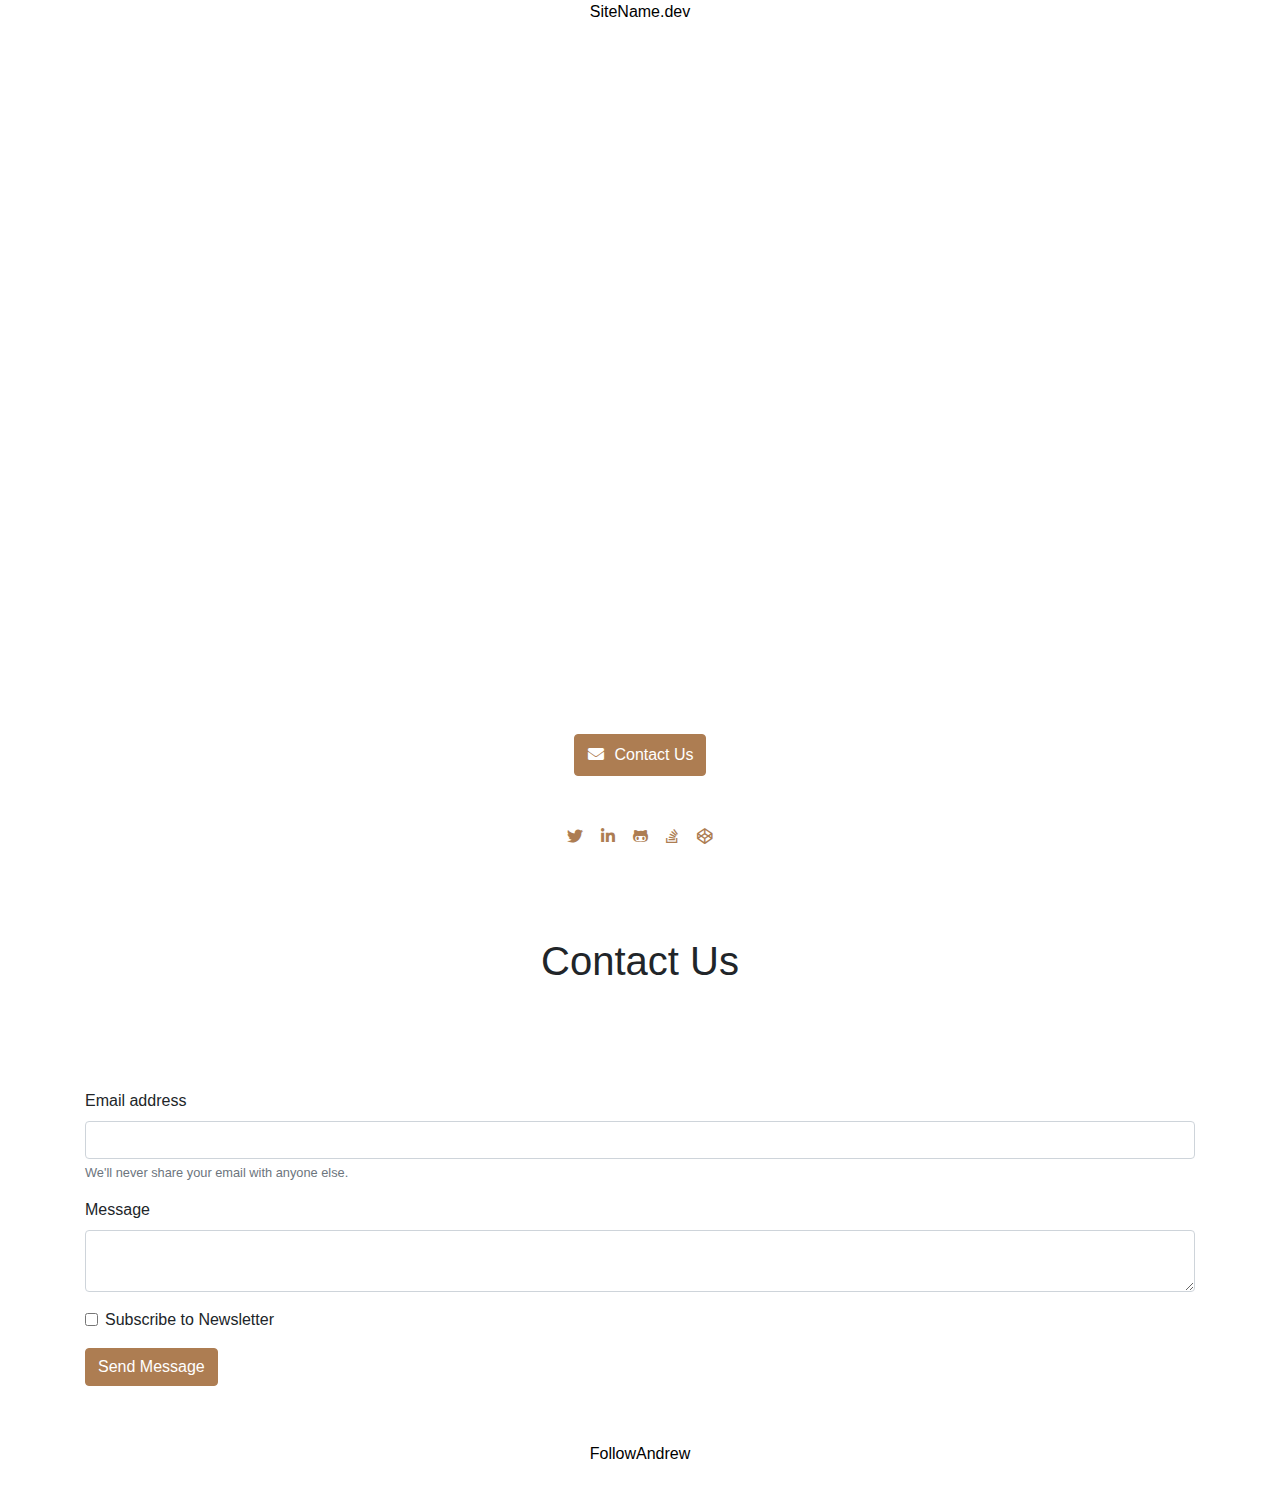
==== html/contact.html @ bcde9d64 "init" ====
<!DOCTYPE html>
<html lang="en"> 
<head>
    <title>Blog Site Template</title>
    <!-- Meta -->
    <meta charset="utf-8">
    <meta http-equiv="X-UA-Compatible" content="IE=edge">
    <meta name="viewport" content="width=device-width, initial-scale=1.0">
    <meta name="description" content="Blog Site Template">
    <meta name="author" content="https://youtube.com/FollowAndrew">    
    <link rel="shortcut icon" href="images/logo.png"> 
    
    <!-- FontAwesome CSS-->
	<link rel="stylesheet" href="https://cdnjs.cloudflare.com/ajax/libs/font-awesome/5.13.0/css/all.min.css">
	<!-- Bootstrap CSS-->
	<link rel="stylesheet" href="https://stackpath.bootstrapcdn.com/bootstrap/4.4.1/css/bootstrap.min.css" integrity="sha384-Vkoo8x4CGsO3+Hhxv8T/Q5PaXtkKtu6ug5TOeNV6gBiFeWPGFN9MuhOf23Q9Ifjh" crossorigin="anonymous">  
	<!-- Theme CSS -->
	<link rel="stylesheet" href="css/style.css">

</head> 

<body>
    
    <header class="header text-center">	    
	    <a class="site-title pt-lg-4 mb-0" href="index.html">SiteName.dev</a>
        
	    <nav class="navbar navbar-expand-lg navbar-dark" >
           
			<button class="navbar-toggler" type="button" data-toggle="collapse" data-target="#navigation" aria-controls="navigation" aria-expanded="false" aria-label="Toggle navigation">
			<span class="navbar-toggler-icon"></span>
			</button>

			<div id="navigation" class="collapse navbar-collapse flex-column" >
				<img class="mb-3 mx-auto logo" src="images/logo.png" alt="logo" >			
				
				<ul class="navbar-nav flex-column text-sm-center text-md-left">
					<li class="nav-item">
					    <a class="nav-link" href="index.html"><i class="fas fa-home fa-fw mr-2"></i>Blog Home <span class="sr-only">(current)</span></a>
					</li>
					<li class="nav-item">
					    <a class="nav-link" href="post.html"><i class="fas fa-file-alt fa-fw mr-2"></i>Blog Post</a>
					</li>
					<li class="nav-item">
					    <a class="nav-link" href="page.html"><i class="fas fa-file-image fa-fw mr-2"></i>Blog Page</a>
					</li>
					<li class="nav-item">
					    <a class="nav-link" href="archive.html"><i class="fas fa-archive fa-fw mr-2"></i>Blog Archive</a>
					</li>
					<li class="nav-item active">
					    <a class="nav-link btn btn-primary" href="contact.html"><i class="fas fa-envelope fa-fw mr-2"></i>Contact Us</a>
					</li>
				</ul>
				<hr>
				<ul class="social-list list-inline py-3 mx-auto">
					<li class="list-inline-item"><a href="#"><i class="fab fa-twitter fa-fw"></i></a></li>
					<li class="list-inline-item"><a href="#"><i class="fab fa-linkedin-in fa-fw"></i></a></li>
					<li class="list-inline-item"><a href="#"><i class="fab fa-github-alt fa-fw"></i></a></li>
					<li class="list-inline-item"><a href="#"><i class="fab fa-stack-overflow fa-fw"></i></a></li>
					<li class="list-inline-item"><a href="#"><i class="fab fa-codepen fa-fw"></i></a></li>
				</ul>

			</div>
		</nav>
    </header>
    
    <div class="main-wrapper">
	    <header class="page-title theme-bg-light text-center gradient py-5">
			<h1 class="heading">Contact Us</h1>
		</header>
	    <article class="about-section py-5">
		    <div class="container">			    
				<form>
					<div class="form-group">
					  <label for="exampleInputEmail1">Email address</label>
					  <input type="email" class="form-control" id="exampleInputEmail1" aria-describedby="emailHelp">
					  <small id="emailHelp" class="form-text text-muted">We'll never share your email with anyone else.</small>
					</div>
					<div class="form-group">
					  <label for="exampleMessage">Message</label>
					  <textarea class="form-control" id="exampleMessage"></textarea>
					</div>
					<div class="form-group form-check">
					  <input type="checkbox" class="form-check-input" id="exampleCheck1">
					  <label class="form-check-label" for="exampleCheck1">Subscribe to Newsletter</label>
					</div>
					<button type="submit" class="btn btn-primary">Send Message</button>
				  </form>
		    </div>
	    </article>
	    
	    
	    
	    <footer class="footer text-center py-2 theme-bg-dark">
		   
            <p class="copyright"><a href="https://youtube.com/FollowAndrew">FollowAndrew</a></p>
		   
	    </footer>
    
    </div><!--//main-wrapper-->
    
    
    <!-- Bootstrap Javascript -->          
	<script src="https://code.jquery.com/jquery-3.4.1.slim.min.js" integrity="sha384-J6qa4849blE2+poT4WnyKhv5vZF5SrPo0iEjwBvKU7imGFAV0wwj1yYfoRSJoZ+n" crossorigin="anonymous"></script>
	<script src="https://cdn.jsdelivr.net/npm/popper.js@1.16.0/dist/umd/popper.min.js" integrity="sha384-Q6E9RHvbIyZFJoft+2mJbHaEWldlvI9IOYy5n3zV9zzTtmI3UksdQRVvoxMfooAo" crossorigin="anonymous"></script>
	<script src="https://stackpath.bootstrapcdn.com/bootstrap/4.4.1/js/bootstrap.min.js" integrity="sha384-wfSDF2E50Y2D1uUdj0O3uMBJnjuUD4Ih7YwaYd1iqfktj0Uod8GCExl3Og8ifwB6" crossorigin="anonymous"></script>
	<script src="js/main.js"></script>

</body>
</html>
---- html/css/style.css ----
:root {
    --bs-blue: #0d6efd;
    --bs-indigo: #6610f2;
    --bs-purple: #6f42c1;
    --bs-pink: #d63384;
    --bs-red: #dc3545;
    --bs-orange: #fd7e14;
    --bs-yellow: #ffc107;
    --bs-green: #198754;
    --bs-teal: #20c997;
    --bs-cyan: #0dcaf0;
    --bs-white: #fff;
    --bs-gray: #6c757d;
    --bs-gray-dark: #343a40;
    --bs-primary: #AD7D52;
    --bs-secondary: #6c757d;
    --bs-success: #198754;
    --bs-info: #0dcaf0;
    --bs-warning: #ffc107;
    --bs-danger: #dc3545;
    --bs-light: #f8f9fa;
    --bs-dark: #212529;
    --bs-font-sans-serif: system-ui,-apple-system,"Segoe UI",Roboto,"Helvetica Neue",Arial,"Noto Sans","Liberation Sans",sans-serif,"Apple Color Emoji","Segoe UI Emoji","Segoe UI Symbol","Noto Color Emoji";
    --bs-font-monospace: SFMono-Regular,Menlo,Monaco,Consolas,"Liberation Mono","Courier New",monospace;
    --bs-gradient: linear-gradient(180deg, rgba(255, 255, 255, 0.15), rgba(255, 255, 255, 0));
}

.dropdown-toggle::after {
    display: inline-block;
    width: 1.25em;
    line-height: 0;
    content: url("data:image/svg+xml,%3csvg xmlns='http://www.w3.org/2000/svg' width='10' height='10' viewBox='0 0 16 16'%3e%3cpath fill='none' stroke='rgba%280,0,0,.5%29' stroke-linecap='round' stroke-linejoin='round' stroke-width='2' d='M5 14l6-6-6-6'/%3e%3c/svg%3e");
    transition: transform .35s ease;
    transform-origin: 25% 50%;
    border:0;
    margin:0;
    vertical-align: 0;
    transform: rotate(90deg);
}
/* 
.btn-toggle.has-child[aria-expanded="true"]::after {
    transform: rotate(90deg);
}

.btn-toggle-nav a {
    display: inline-flex;
    padding: 0.1875rem 1rem;
    margin-top: 0.125rem;
    margin-left: 1.25rem;
    text-decoration: none;
} */

.social-list a{
    color:var(--bs-primary);
}

.text-primary{
    color:var(--bs-primary)!important;
}

.bg-primary{
    background:var(--bs-primary)!important;
}

.btn-primary{
    background:var(--bs-primary)!important;
    border-color:var(--bs-primary)!important;
}

.btn-outline-primary{
    color:var(--bs-primary)!important;
    border-color:var(--bs-primary)!important;
}

.btn-outline-primary:hover{
    color:white!important;
    background:var(--bs-primary)!important;
    border-color:var(--bs-primary)!important;
}

a{
    color:black;
}

a:hover{
    color:var(--bs-primary)!important;
}


nav a:hover{
    color:var(--bs-primary)!important;
    /* font-weight:bold; */
}

.font-custom{
    font-family: 'Mea Culpa', cursive;
}

.head-style h1 {
    text-align: center;
    text-transform: uppercase;
    padding-bottom: 5px;
    font-size:12px;
    margin-top:30px;
  }
  .head-style h1:after {
    width: 50px;
    height: 1px;
    display: block;
    content: "";
    position: relative;
    margin-top: 5px;
    left: 50%;
    margin-left: -25px;
    background-color: #AD7D52;
  }

  a{
      text-decoration:none;
  }


  .post-meta .meta-info {
    font-style: italic;
    color: #a5a5a5;
    margin-right: 8px;
    font-family: "Crimson Text",serif;
    float: left;
    /* margin-top: 6px; */
    font-size: 15px;
}

.card img{
    height:200px;
}

.page-item.active .page-link {
    z-index: 3;
    color: #fff;
    background-color: var(--bs-primary);
    border-color: var(--bs-primary);
}

.page-link {
    color: var(--bs-primary);
}




.site-footer
{
  background-color:var(--bs-primary);
  padding:45px 0 20px;
  font-size:15px;
  line-height:24px;
  color:#ffffff;
}
.site-footer hr
{
  border-top-color:#ffffff;
  opacity:0.5
}
.site-footer hr.small
{
  margin:20px 0
}
.site-footer h6
{
  color:#fff;
  font-size:16px;
  text-transform:uppercase;
  margin-top:5px;
  letter-spacing:2px
}
.site-footer a
{
  color:#ffffff;
}
.site-footer a:hover
{
  color:#ffffff!important;
  text-decoration:none;
}
.footer-links
{
  padding-left:0;
  list-style:none
}
.footer-links li
{
  display:block
}
.footer-links a
{
  color:#ffffff
}
.footer-links a:active,.footer-links a:focus,.footer-links a:hover
{
  color:#ffffff!important;
  text-decoration:underline;
}
.footer-links.inline li
{
  display:inline-block
}
.site-footer .social-icons
{
  text-align:right
}
.site-footer .social-icons a
{
  width:40px;
  height:40px;
  line-height:40px;
  margin-left:6px;
  margin-right:0;
  border-radius:100%;
  background-color:#33353d
}
.copyright-text
{
  margin:0
}
@media (max-width:991px)
{
  .site-footer [class^=col-]
  {
    margin-bottom:30px
  }
}
@media (max-width:767px)
{
  .site-footer
  {
    padding-bottom:0
  }
  .site-footer .copyright-text,.site-footer .social-icons
  {
    text-align:center
  }
}
.social-icons
{
  padding-left:0;
  margin-bottom:0;
  list-style:none
}
.social-icons li
{
  display:inline-block;
  margin-bottom:4px
}
.social-icons li.title
{
  margin-right:15px;
  text-transform:uppercase;
  color:#96a2b2;
  font-weight:700;
  font-size:13px
}
.social-icons a{
  background-color:#eceeef;
  color:#ffffff;
  font-size:16px;
  display:inline-block;
  line-height:44px;
  width:44px;
  height:44px;
  text-align:center;
  margin-right:8px;
  border-radius:100%;
  -webkit-transition:all .2s linear;
  -o-transition:all .2s linear;
  transition:all .2s linear
}
.social-icons.size-sm a
{
  line-height:34px;
  height:34px;
  width:34px;
  font-size:14px
}

@media (max-width:767px)
{
  .social-icons li.title
  {
    display:block;
    margin-right:0;
    font-weight:600
  }
}

nav .dropdown:hover .dropdown-menu {
    display: block;
    margin-top: 0;
 }
 



.cards.cards-listing {
    width: 100%;
    display: flex;
    display: -webkit-flex;
    justify-content: center;
    -webkit-justify-content: center;
    /* max-width: 820px; */
}

.cards-listing .card--1 .card__img, .card--1 .card__img--hover {
    background-image: url('https://images.pexels.com/photos/45202/brownie-dessert-cake-sweet-45202.jpeg?auto=compress&cs=tinysrgb&h=750&w=1260');
}

.cards-listing .card--2 .card__img, .card--2 .card__img--hover {
    background-image: url('https://images.pexels.com/photos/307008/pexels-photo-307008.jpeg?auto=compress&cs=tinysrgb&h=750&w=1260');
}


.cards-listing .card__clock {
    width: 15px;
  vertical-align: middle;
    fill: #AD7D52;
}
.cards-listing .card__time {
    font-size: 12px;
    color: #AD7D52;
    vertical-align: middle;
    margin-left: 5px;
}

.cards-listing .card__clock-info {
    float: right;
}

.cards-listing .card__img {
  visibility: hidden;
    background-size: cover;
    background-position: center;
    background-repeat: no-repeat;
    width: 100%;
    height: 235px;
  border-top-left-radius: 12px;
border-top-right-radius: 12px;
  
}

.cards-listing .card__info-hover {
    position: absolute;
    padding: 16px;
  width: 100%;
  opacity: 0;
  top: 0;
}

.cards-listing .card__img--hover {
  transition: 0.2s all ease-out;
    background-size: cover;
    background-position: center;
    background-repeat: no-repeat;
    width: 100%;
  position: absolute;
    height: 235px;
  border-top-left-radius: 12px;
border-top-right-radius: 12px;
top: 0;
  
}
.cards-listing .card {
  /* margin-right: 25px; */
  transition: all .4s cubic-bezier(0.175, 0.885, 0, 1);
  background-color: #fff;
    /* width: 33.3%; */
    height:410px;
  position: relative;
  border-radius: 12px;
  overflow: hidden;
  box-shadow: 0px 13px 10px -7px rgba(0, 0, 0,0.1);
}
.cards-listing .card:hover {
  box-shadow: 0px 30px 18px -8px rgba(0, 0, 0,0.1);
    /* transform: scale(1.10, 1.10); */
}

.cards-listing .card__info {
z-index: 2;
  background-color: #fff;
  border-bottom-left-radius: 12px;
border-bottom-right-radius: 12px;
   padding: 16px 24px 24px 24px;
}

.cards-listing .card__category {
    font-family: 'Raleway', sans-serif;
    text-transform: uppercase;
    font-size: 13px;
    letter-spacing: 2px;
    font-weight: 500;
  color: #868686;
}

.cards-listing .card__title {
    margin-top: 5px;
    margin-bottom: 10px;
    font-family: 'Roboto Slab', serif;
}

.cards-listing .card__by {
    font-size: 12px;
    font-family: 'Raleway', sans-serif;
    font-weight: 500;
}

.cards-listing .card__author {
    font-weight: 600;
    text-decoration: none;
    color: #AD7D52;
}

.cards-listing .card:hover .card__img--hover {
    height: 100%;
    opacity: 0.3;
}

.cards-listing .card:hover .card__info {
    background-color: transparent;
    position: relative;
}

.cards-listing .card:hover .card__info-hover {
    opacity: 1;
}

#homeCarousel{
    margin-bottom:10px;
}

.image-rounded{
    border-radius:10px;
}

.image-carousel{
    /* width: 150px; */
    /* border-radius:10px; */
    height: 250px;    
    padding:5px;
    /* background-size: cover;
    background-repeat: no-repeat;
    background-position: 50% 50%; */
}

.banner{
    /* width: 150px; */
    height: 250px;    
    position:relative;
    background-size: cover;
    background-repeat: no-repeat;
    background-position: 50% 50%;
}

.banner-content{
    color:white;
    height:100px;
    width:100%;
    height:250px;
    background:rgba(0,0,0,0.5);
    position:absolute;
    text-align:center;
}

.banner-content h1{
    margin-top:50px;
}

.banner-content img{
    /* border:1px solid #fff; */
    width:100px;
    /* height:100px; */
    margin:auto;
    /* border-radius:50%; */
    /* padding:10px; */
}
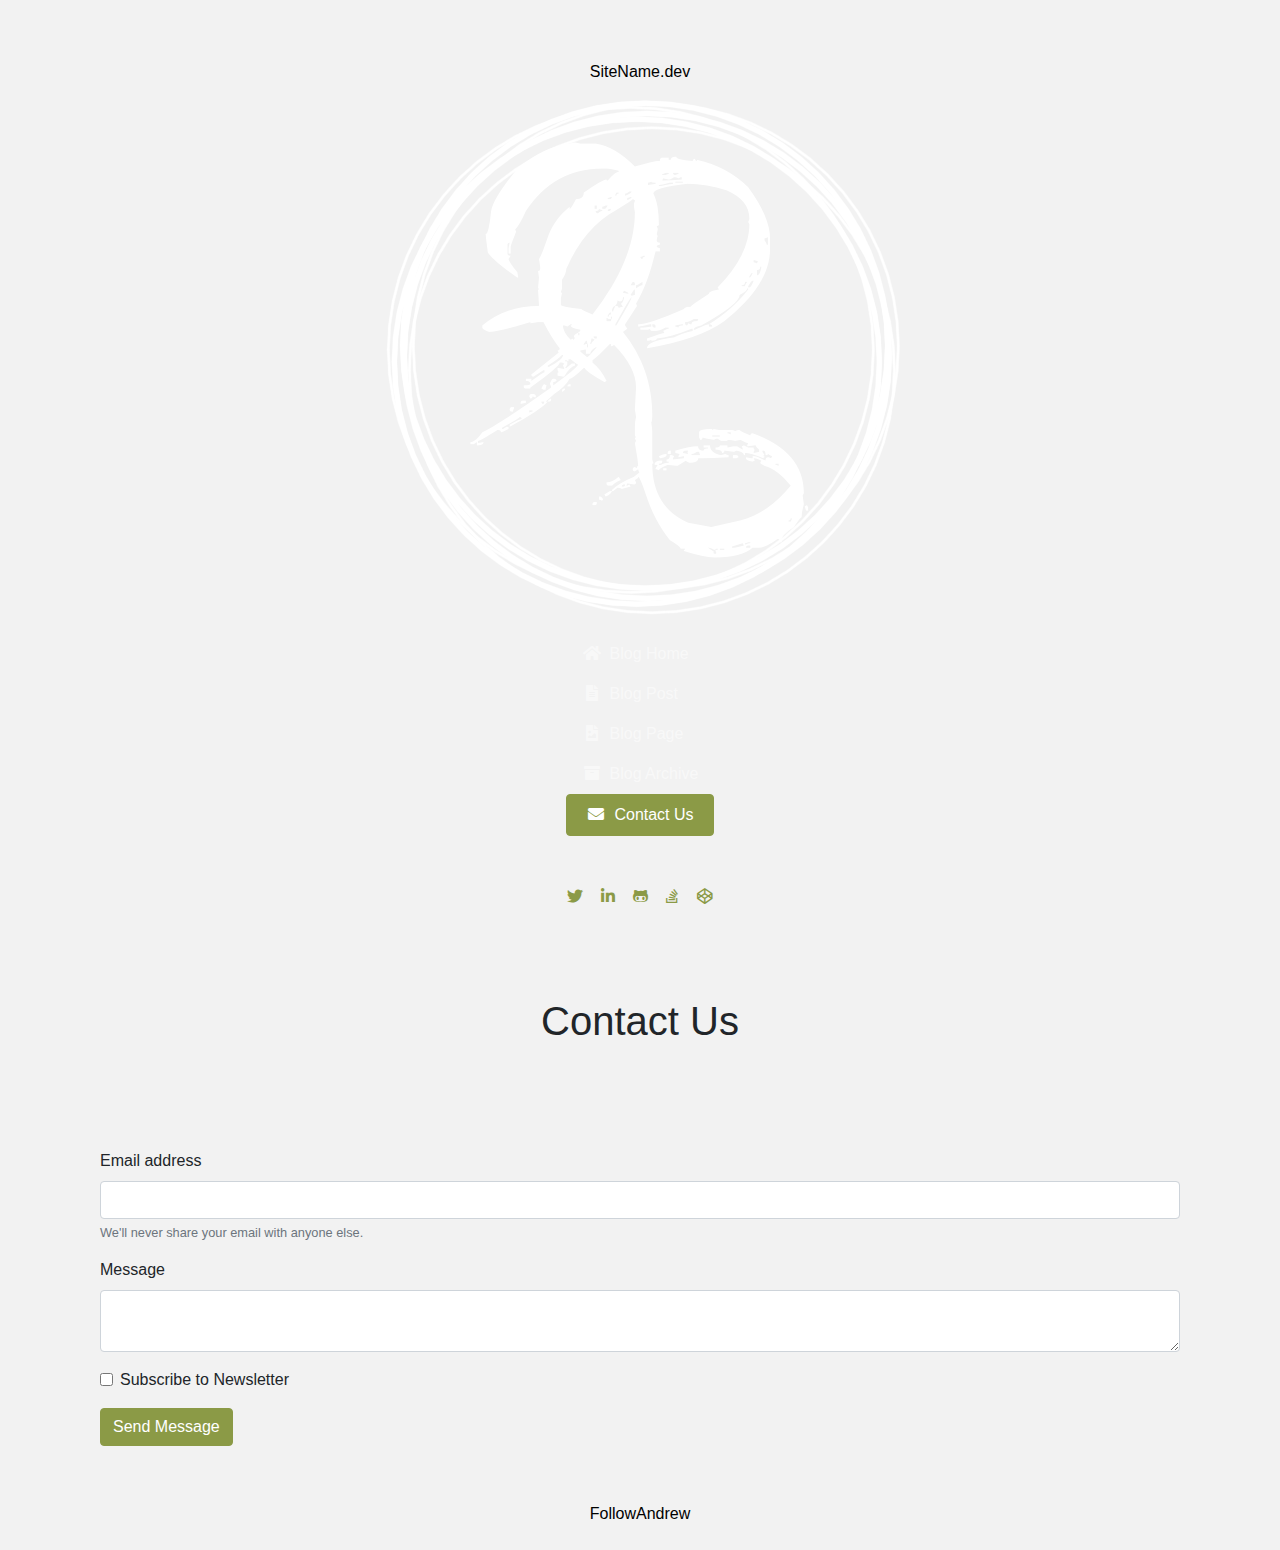
==== commit 09323f62: "update" ====
--- a/html/contact.html
+++ b/html/contact.html
@@ -19,7 +19,7 @@
 
 </head> 
 
-<body>
+<body class="container">
     
     <header class="header text-center">	    
 	    <a class="site-title pt-lg-4 mb-0" href="index.html">SiteName.dev</a>
--- a/html/css/style.css
+++ b/html/css/style.css
@@ -11,8 +11,8 @@
     --bs-cyan: #0dcaf0;
     --bs-white: #fff;
     --bs-gray: #6c757d;
-    --bs-gray-dark: #343a40;
-    --bs-primary: #AD7D52;
+    --bs-gray-dark: #333333;
+    --bs-primary: #8B9A46;
     --bs-secondary: #6c757d;
     --bs-success: #198754;
     --bs-info: #0dcaf0;
@@ -23,6 +23,12 @@
     --bs-font-sans-serif: system-ui,-apple-system,"Segoe UI",Roboto,"Helvetica Neue",Arial,"Noto Sans","Liberation Sans",sans-serif,"Apple Color Emoji","Segoe UI Emoji","Segoe UI Symbol","Noto Color Emoji";
     --bs-font-monospace: SFMono-Regular,Menlo,Monaco,Consolas,"Liberation Mono","Courier New",monospace;
     --bs-gradient: linear-gradient(180deg, rgba(255, 255, 255, 0.15), rgba(255, 255, 255, 0));
+}
+
+body{
+  padding-top: 60px;
+  background-color: #f2f2f2!important;
+  font-family: 'Raleway', sans-serif;
 }
 
 .dropdown-toggle::after {
@@ -93,8 +99,47 @@
 }
 
 .font-custom{
-    font-family: 'Mea Culpa', cursive;
-}
+  font-family: 'Mea Culpa', cursive;
+  /* font-size:80px; */
+  /* font-family: 'Shanti', sans-serif; */
+  /* font-family: Art Brewery;
+  src: url('font\art-brewery\Art Brewery.ttf');
+  font-size:80px; */
+}
+
+.navbar-light .navbar-nav .nav-link{
+  color:#000;
+  /* font-family:  'Mea Culpa', cursive;;
+  font-size:30px; */
+}
+
+.navbar-expand-lg .navbar-nav .nav-link {
+  padding-right: 1rem;
+  padding-left: 1rem;
+}
+
+.input-group{
+  width:50%;
+  margin:auto;
+}
+
+
+#search-input{
+  border-top-left-radius: 25px;
+  border-bottom-left-radius: 25px;
+}
+
+.btn{
+  /* border-radius: 25px;
+  background:#55585c!important;
+  border-color:#55585c !important; */
+}
+
+#search-button{
+  border-top-right-radius: 25px;
+  border-bottom-right-radius: 25px;
+}
+
 
 .head-style h1 {
     text-align: center;
@@ -112,7 +157,7 @@
     margin-top: 5px;
     left: 50%;
     margin-left: -25px;
-    background-color: #AD7D52;
+    background-color: var(--bs-primary);
   }
 
   a{
@@ -124,7 +169,7 @@
     font-style: italic;
     color: #a5a5a5;
     margin-right: 8px;
-    font-family: "Crimson Text",serif;
+    /* font-family: "Crimson Text",serif; */
     float: left;
     /* margin-top: 6px; */
     font-size: 15px;
@@ -292,6 +337,14 @@
   }
 }
 
+.social-icons-bar li a{
+  background-color: var(--bs-primary);
+}
+
+.social-icons-bar li a:hover{
+  color: white!important;
+}
+
 nav .dropdown:hover .dropdown-menu {
     display: block;
     margin-top: 0;
@@ -310,22 +363,22 @@
 }
 
 .cards-listing .card--1 .card__img, .card--1 .card__img--hover {
-    background-image: url('https://images.pexels.com/photos/45202/brownie-dessert-cake-sweet-45202.jpeg?auto=compress&cs=tinysrgb&h=750&w=1260');
+    /* background-image: url('/images/crispies.jpg'); */
 }
 
 .cards-listing .card--2 .card__img, .card--2 .card__img--hover {
-    background-image: url('https://images.pexels.com/photos/307008/pexels-photo-307008.jpeg?auto=compress&cs=tinysrgb&h=750&w=1260');
+    background-image: url('/images/2.jpg');
 }
 
 
 .cards-listing .card__clock {
     width: 15px;
   vertical-align: middle;
-    fill: #AD7D52;
+    fill: var(--bs-primary);
 }
 .cards-listing .card__time {
     font-size: 12px;
-    color: #AD7D52;
+    color: var(--bs-primary);
     vertical-align: middle;
     margin-left: 5px;
 }
@@ -392,7 +445,7 @@
 }
 
 .cards-listing .card__category {
-    font-family: 'Raleway', sans-serif;
+    /* font-family: 'Raleway', sans-serif; */
     text-transform: uppercase;
     font-size: 13px;
     letter-spacing: 2px;
@@ -403,19 +456,20 @@
 .cards-listing .card__title {
     margin-top: 5px;
     margin-bottom: 10px;
-    font-family: 'Roboto Slab', serif;
+    font-size: 1.1rem;
+    /* font-family: 'Roboto Slab', serif; */
 }
 
 .cards-listing .card__by {
     font-size: 12px;
-    font-family: 'Raleway', sans-serif;
+    /* font-family: 'Raleway', sans-serif; */
     font-weight: 500;
 }
 
 .cards-listing .card__author {
     font-weight: 600;
     text-decoration: none;
-    color: #AD7D52;
+    color: var(--bs-primary);
 }
 
 .cards-listing .card:hover .card__img--hover {
@@ -443,28 +497,59 @@
 .image-carousel{
     /* width: 150px; */
     /* border-radius:10px; */
-    height: 250px;    
+    height: 200px;
+    width:100%;    
     padding:5px;
     /* background-size: cover;
     background-repeat: no-repeat;
     background-position: 50% 50%; */
 }
+.search-bar-toggler{
+  width:40px;
+}
+
+.search-bar-toggler:focus{
+  outline: none!important;
+  /* border: none; */
+  box-shadow: none;
+}
+
+.search-bar{
+  position:absolute;
+  right:0px;
+  border: 1px solid var(--bs-primary);
+  top:40px;
+  opacity:0;
+  -moz-transition: all 0.3s;
+  -o-transition: all 0.3s;
+  -webkit-transition: all 0.3s;
+  transition: all 0.3s;
+  max-height: 0;
+  overflow: hidden;
+}
+
+.search-bar.show{
+  opacity:1;
+  max-height: 100px;
+}
 
 .banner{
     /* width: 150px; */
-    height: 250px;    
+    height: 100px;    
     position:relative;
+    /* background:white; */
+    /* position:relative;
     background-size: cover;
     background-repeat: no-repeat;
-    background-position: 50% 50%;
+    background-position: 50% 50%; */
 }
 
 .banner-content{
     color:white;
-    height:100px;
+    /* height:100px; */
     width:100%;
-    height:250px;
-    background:rgba(0,0,0,0.5);
+    /* height:450px; */
+    /* background:rgba(0,0,0,0.5); */
     position:absolute;
     text-align:center;
 }
@@ -473,11 +558,113 @@
     margin-top:50px;
 }
 
+.logo-text{
+  font-size:70px;
+}
+
 .banner-content img{
     /* border:1px solid #fff; */
-    width:100px;
+    width:85px;
     /* height:100px; */
     margin:auto;
     /* border-radius:50%; */
     /* padding:10px; */
 }
+
+.font-bold{
+  font-weight: bold;
+}
+
+.partial-article .info{
+  position:absolute;
+  bottom:0px;
+  color:var(--bs-default)!important;
+}
+
+.partial-article .info.right{
+  right:20px;
+}
+
+.partial-article .info.left{
+  left:20px;
+}
+
+
+.divider {
+  display: flex;
+  font-family: 'Mea Culpa', cursive;
+  font-size:50px;
+  margin:20px 0px;
+}
+.divider:before, .divider:after {
+  content: "";
+  flex: 1;
+}
+
+.line {
+  align-items: center;
+  /* margin: 1em -1em; */
+}
+.line:before, .line:after {
+  height: 1px;
+  margin: 0 1em;
+}
+
+
+.double-razor:before, .double-razor:after {
+  height: 3px;
+  box-shadow: 0 -0.5px 0 black, 0 0.5px 0 black;
+  border-width: 0;
+}
+
+
+.insta-image{
+  height:75px;
+}
+
+.feature-image{
+  height:100px;
+}
+
+.menu{
+  /* background-color: var(--bs-primary)!important; */
+}
+
+.dropdown-item:focus, .dropdown-item:hover{
+  background-color: var(--bs-primary);
+  color: white!important;
+}
+
+.social-icons-sm a{
+  line-height: 25px;
+  width: 25px;
+  height: 25px;
+  background-color: transparent;
+  font-size:15px;
+  margin-right:0px;
+  color:#666;
+}
+
+.carousel-caption h5{
+  background: rgba(0,0,0,0.5);
+    color: #fff;
+    font-weight: bold;
+    /* width:auto; */
+    padding: 10px 5px;
+    border-bottom-left-radius: 5px;
+    border-bottom-right-radius: 5px;
+}
+
+.carousel-caption {
+  position: absolute;
+  /* right: 15%; */
+  bottom: -4px;
+  border-radius: 10px;
+  left: 0px;
+  padding: 0px 5px;
+  width: 100%;
+  /* padding-top: 1.25rem; */
+  /* padding-bottom: 1.25rem; */
+  color: #fff;
+  text-align: center;
+}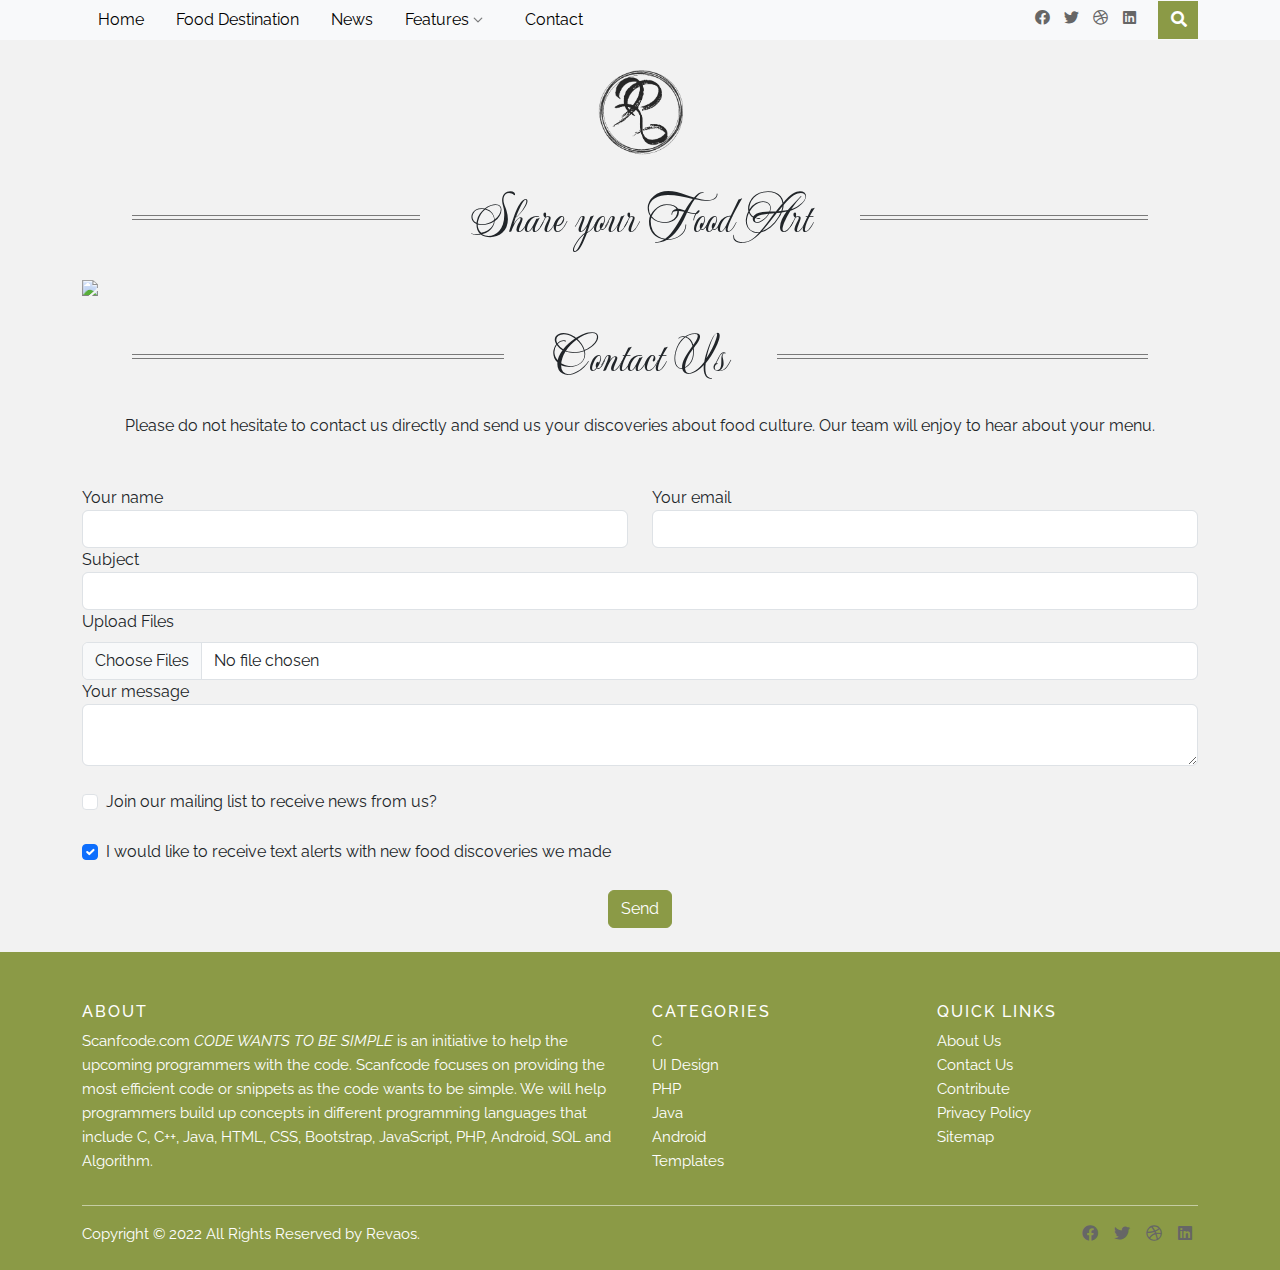
==== commit 94a9b2c8: "update" ====
--- a/html/contact.html
+++ b/html/contact.html
@@ -1,110 +1,372 @@
 <!DOCTYPE html>
-<html lang="en"> 
-<head>
-    <title>Blog Site Template</title>
-    <!-- Meta -->
-    <meta charset="utf-8">
-    <meta http-equiv="X-UA-Compatible" content="IE=edge">
-    <meta name="viewport" content="width=device-width, initial-scale=1.0">
-    <meta name="description" content="Blog Site Template">
-    <meta name="author" content="https://youtube.com/FollowAndrew">    
-    <link rel="shortcut icon" href="images/logo.png"> 
+<html lang="en">
+  <head>
+    <title>Revaos Theme</title>
+
+    <meta charset="utf-8" />
+    <meta http-equiv="X-UA-Compatible" content="IE=edge" />
+    <meta name="viewport" content="width=device-width, initial-scale=1.0" />
+    <meta name="description" content="Revaos Theme" />
+    <link rel="shortcut icon" href="images/logo.png" />
+
+    <!-- FontAwesome CSS-->
+    <link
+      rel="stylesheet"
+      href="https://cdnjs.cloudflare.com/ajax/libs/font-awesome/5.13.0/css/all.min.css"
+    />
+    <!-- Bootstrap CSS-->
+    <link
+      rel="stylesheet"
+      href="https://cdn.jsdelivr.net/npm/bootstrap@5.0.2/dist/css/bootstrap.min.css"
+    />
+
+	<link rel="preconnect" href="https://fonts.googleapis.com">
+<link rel="preconnect" href="https://fonts.gstatic.com" crossorigin>
+<!-- <link href="https://fonts.googleapis.com/css2?family=Mea+Culpa&display=swap" rel="stylesheet"> -->
+
+<link rel="stylesheet" href="https://cdnjs.cloudflare.com/ajax/libs/slick-carousel/1.8.1/slick-theme.min.css" integrity="sha512-17EgCFERpgZKcm0j0fEq1YCJuyAWdz9KUtv1EjVuaOz8pDnh/0nZxmU6BBXwaaxqoi9PQXnRWqlcDB027hgv9A==" crossorigin="anonymous" referrerpolicy="no-referrer" />
+<link rel="stylesheet" href="https://cdnjs.cloudflare.com/ajax/libs/slick-carousel/1.8.1/slick.min.css" integrity="sha512-yHknP1/AwR+yx26cB1y0cjvQUMvEa2PFzt1c9LlS4pRQ5NOTZFWbhBig+X9G9eYW/8m0/4OXNx8pxJ6z57x0dw==" crossorigin="anonymous" referrerpolicy="no-referrer" />
     
-    <!-- FontAwesome CSS-->
-	<link rel="stylesheet" href="https://cdnjs.cloudflare.com/ajax/libs/font-awesome/5.13.0/css/all.min.css">
-	<!-- Bootstrap CSS-->
-	<link rel="stylesheet" href="https://stackpath.bootstrapcdn.com/bootstrap/4.4.1/css/bootstrap.min.css" integrity="sha384-Vkoo8x4CGsO3+Hhxv8T/Q5PaXtkKtu6ug5TOeNV6gBiFeWPGFN9MuhOf23Q9Ifjh" crossorigin="anonymous">  
-	<!-- Theme CSS -->
-	<link rel="stylesheet" href="css/style.css">
-
-</head> 
-
-<body class="container">
-    
-    <header class="header text-center">	    
-	    <a class="site-title pt-lg-4 mb-0" href="index.html">SiteName.dev</a>
-        
-	    <nav class="navbar navbar-expand-lg navbar-dark" >
-           
-			<button class="navbar-toggler" type="button" data-toggle="collapse" data-target="#navigation" aria-controls="navigation" aria-expanded="false" aria-label="Toggle navigation">
-			<span class="navbar-toggler-icon"></span>
+<link href="https://fonts.googleapis.com/css2?family=Mea+Culpa&family=Raleway:wght@300&family=Shanti&display=swap" rel="stylesheet">
+
+<!-- Theme CSS -->
+    <link rel="stylesheet" href="css/style.css" />
+  </head>
+
+  <body >
+    <div class="container">
+		<header class="g-0">
+			<nav class="navbar navbar-expand-lg fixed-top navbar-light menu p-0 bg-light">
+				<div class="container">
+					<!-- <a href="#">					 -->
+						<!-- <a class="navbar-brand font-custom fs-2" href="#">Revaos</a> -->
+						<!-- <img alt="darkgrey_logo" src="\images\revaos.png" height="50"> -->
+					 <!-- </a> -->
+				  <button class="navbar-toggler" type="button" data-bs-toggle="collapse" data-bs-target="#navbarNavDropdown" aria-controls="navbarNavDropdown" aria-expanded="false" aria-label="Toggle navigation">
+					<span class="navbar-toggler-icon"></span>
+				  </button>
+				  <div class="collapse navbar-collapse" id="navbarNavDropdown">
+					<ul class="navbar-nav me-auto">
+					  <!-- <li class="nav-item">
+						<a class="nav-link active" aria-current="page" href="#">Home</a>
+					  </li> -->
+					  <li class="nav-item">
+						<a class="nav-link" href="#">Home</a>
+					  </li>
+
+					  <li class="nav-item">
+						<a class="nav-link" href="#">Food Destination</a>
+					  </li>
+
+					  <li class="nav-item">
+						<a class="nav-link" href="#">News</a>
+					  </li>
+
+					  <li class="nav-item dropdown">
+						<a class="nav-link dropdown-toggle" href="#" id="navbarDropdownMenuLink" role="button" data-bs-toggle="dropdown" aria-expanded="false">
+						  Features
+						</a>
+						<ul class="dropdown-menu rounded-0" aria-labelledby="navbarDropdownMenuLink">
+						  <li><a class="dropdown-item" href="#">Action</a></li>
+						  <li><a class="dropdown-item" href="#">Another action</a></li>
+						  <li><a class="dropdown-item" href="#">Something else here</a></li>
+						</ul>
+					  </li>
+
+					  <li class="nav-item">
+						<a class="nav-link" href="#">Contact</a>
+					  </li>
+					</ul>
+
+					<div class="text-center pe-3">
+						<ul class="social-icons social-icons-sm">
+							<li><a class="facebook" href="#"><i class="fab fa-facebook"></i></a></li>
+							<li><a class="twitter" href="#"><i class="fab fa-twitter"></i></a></li>
+							<li><a class="dribbble" href="#"><i class="fab fa-dribbble"></i></a></li>
+							<li><a class="linkedin" href="#"><i class="fab fa-linkedin"></i></a></li>   
+						  </ul>
+					</div>
+
+					<button class="btn btn-primary rounded-0 search-bar-toggler" type="button"><i class="fas fa-search"></i></button>
+					
+					
+					
+					<form class="d-flex search-bar">
+						<input class="form-control rounded-0 border-0" type="search" placeholder="Search" aria-label="Search">
+						<button class="btn btn-default rounded-0" type="submit"><i class="fas fa-search"></i></button>
+					  </form>
+				  </div>
+				</div>
+			  </nav>
+
+			<div class="banner">
+				<div class="banner-content">
+
+					<!-- <h1 class="font-custom text-primary">Taste new horizons</h1> -->
+					<h4 class="font-custom text-dark logo-text"><img src="images/logo-black.png"/></h4>
+
+					<!-- <form class="d-flex">
+						<input class="form-control rounded-0" type="search" placeholder="Search" aria-label="Search">
+						<button class="btn btn-outline-primary rounded-0" type="submit"><i class="fas fa-search"></i></button>
+					  </form> -->
+
+					  <!-- <div class="input-group">
+						<input id="search-input" type="search" class="form-control" placeholder="Search anything...">  
+						  <button id="search-button" type="button" class="btn btn-primary">
+						<i class="fa fa-search"></i>
+						  </button>
+					</div> -->
+
+				</div>
+			</div>	
+		</header>
+
+		
+		<div class="divider line double-razor">
+			Share your Food Art
+			<!-- <p class="font-custom">Food Culture</p> -->
+			</div>
+		  
+		 <div class="row g-0 partial-article">
+				<div class="col-12">
+					<img src="/images/world.jpg" class="img-fluid"/>
+				</div>
+		</div>
+
+
+
+
+
+		<div class="row">
+			<div class="col-6">
+				
+			</div>
+		</div>
+		
+
+		  <div class="divider line double-razor">
+			Contact Us
+			<!-- <p class="font-custom">Food Culture</p> -->
+		</div>
+		 
+		
+		<!--Section: Contact v.2-->
+		<section class="mb-4">
+
+			<!--Section heading-->
+	
+			<!--Section description-->
+			<p class="text-center w-responsive mx-auto mb-5">Please do not hesitate to contact us directly and send us your discoveries about food culture. Our team will enjoy to hear about your menu.</p>
+
+			<div class="row">
+
+				<!--Grid column-->
+				<div class="col-md-12 mb-md-0 mb-12">
+					<form id="contact-form" name="contact-form" action="mail.php" method="POST">
+
+						<!--Grid row-->
+						<div class="row">
+
+							<!--Grid column-->
+							<div class="col-md-6">
+								<div class="md-form mb-0">
+									<label for="name" class="">Your name</label>
+									<input type="text" id="name" name="name" class="form-control">
+									
+								</div>
+							</div>
+							<!--Grid column-->
+
+							<!--Grid column-->
+							<div class="col-md-6">
+								<div class="md-form mb-0">
+									<label for="email" class="">Your email</label>
+									<input type="text" id="email" name="email" class="form-control">
+									
+								</div>
+							</div>
+							<!--Grid column-->
+
+						</div>
+						<!--Grid row-->
+
+						<!--Grid row-->
+						<div class="row">
+							<div class="col-md-12">
+								<div class="md-form mb-0">
+									<label for="subject" class="">Subject</label>
+									<input type="text" id="subject" name="subject" class="form-control">
+									
+								</div>
+							</div>
+						</div>
+						<!--Grid row-->
+
+						<!--Grid row-->
+						<div class="row">
+							<div class="col-md-12">
+								<div class="md-form mb-0">
+									<label for="formFileMultiple" class="form-label">Upload Files</label>
+  									<input class="form-control" type="file" id="formFileMultiple" multiple>
+									
+								</div>
+							</div>
+						</div>
+						<!--Grid row-->
+
+						<!--Grid row-->
+						<div class="row">
+
+							<!--Grid column-->
+							<div class="col-md-12">
+
+								<div class="md-form">
+									<label for="message">Your message</label>
+									<textarea type="text" id="message" name="message" rows="2" class="form-control md-textarea"></textarea>
+									<br>
+								</div>
+
+							</div>
+						</div>
+						<!--Grid row-->
+
+
+						<div class="form-check">
+							<input class="form-check-input" type="checkbox" value="" id="flexCheckDefault">
+							<label class="form-check-label" for="flexCheckDefault">
+								Join our mailing list to receive news from us?
+							</label>
+						  </div><br>
+						  <div class="form-check">
+							<input class="form-check-input" type="checkbox" value="" id="flexCheckChecked" checked>
+							<label class="form-check-label" for="flexCheckChecked">
+								I would like to receive text alerts with new food discoveries we made
+							</label>
+						  </div><br>
+
+					</form>
+
+					<div class="text-center text-md-left">
+						<a class="btn btn-primary" onclick="document.getElementById('contact-form').submit();">Send</a>
+					</div>
+					<div class="status"></div>
+				</div>
+				<!--Grid column-->
+
+			</div>
+
+		</section>
+		<!--Section: Contact v.2-->
+		
+
+<!-- 		
+		<div id="homeCarousel" class="carousel slide carousel-fade" data-bs-ride="carousel">
+			<div class="carousel-indicators">
+			  <button type="button" data-bs-target="#homeCarousel" data-bs-slide-to="0" class="active" aria-current="true" aria-label="Slide 1"></button>
+			  <button type="button" data-bs-target="#homeCarousel" data-bs-slide-to="1" aria-label="Slide 2"></button>
+			  <button type="button" data-bs-target="#homeCarousel" data-bs-slide-to="2" aria-label="Slide 3"></button>
+			</div>
+			<div class="carousel-inner">
+			  <div class="carousel-item active">
+				<div class="d-block w-100 image-carousel" style='background-image: url("/images/1.jpg");'></div>
+				<div class="carousel-caption d-none d-md-block">
+					<h5>First slide label</h5>
+					<p>Some representative placeholder content for the first slide.</p>
+				  </div>  
+			</div>
+			  <div class="carousel-item">
+				<div class="d-block w-100 image-carousel" style='background-image: url("/images/2.jpg");'></div>
+				<div class="carousel-caption d-none d-md-block">
+					<h5>First slide label</h5>
+					<p>Some representative placeholder content for the first slide.</p>
+				  </div>  
+			</div>
+			  <div class="carousel-item">
+				<div class="d-block w-100 image-carousel" style='background-image: url("/images/3.jpg");'></div>
+				<div class="carousel-caption d-none d-md-block">
+					<h5>First slide label</h5>
+					<p>Some representative placeholder content for the first slide.</p>
+				  </div>  
+			</div>
+			</div>
+			<button class="carousel-control-prev" type="button" data-bs-target="#homeCarousel" data-bs-slide="prev">
+			  <span class="carousel-control-prev-icon" aria-hidden="true"></span>
+			  <span class="visually-hidden">Previous</span>
 			</button>
-
-			<div id="navigation" class="collapse navbar-collapse flex-column" >
-				<img class="mb-3 mx-auto logo" src="images/logo.png" alt="logo" >			
-				
-				<ul class="navbar-nav flex-column text-sm-center text-md-left">
-					<li class="nav-item">
-					    <a class="nav-link" href="index.html"><i class="fas fa-home fa-fw mr-2"></i>Blog Home <span class="sr-only">(current)</span></a>
-					</li>
-					<li class="nav-item">
-					    <a class="nav-link" href="post.html"><i class="fas fa-file-alt fa-fw mr-2"></i>Blog Post</a>
-					</li>
-					<li class="nav-item">
-					    <a class="nav-link" href="page.html"><i class="fas fa-file-image fa-fw mr-2"></i>Blog Page</a>
-					</li>
-					<li class="nav-item">
-					    <a class="nav-link" href="archive.html"><i class="fas fa-archive fa-fw mr-2"></i>Blog Archive</a>
-					</li>
-					<li class="nav-item active">
-					    <a class="nav-link btn btn-primary" href="contact.html"><i class="fas fa-envelope fa-fw mr-2"></i>Contact Us</a>
-					</li>
-				</ul>
-				<hr>
-				<ul class="social-list list-inline py-3 mx-auto">
-					<li class="list-inline-item"><a href="#"><i class="fab fa-twitter fa-fw"></i></a></li>
-					<li class="list-inline-item"><a href="#"><i class="fab fa-linkedin-in fa-fw"></i></a></li>
-					<li class="list-inline-item"><a href="#"><i class="fab fa-github-alt fa-fw"></i></a></li>
-					<li class="list-inline-item"><a href="#"><i class="fab fa-stack-overflow fa-fw"></i></a></li>
-					<li class="list-inline-item"><a href="#"><i class="fab fa-codepen fa-fw"></i></a></li>
-				</ul>
-
-			</div>
-		</nav>
-    </header>
-    
-    <div class="main-wrapper">
-	    <header class="page-title theme-bg-light text-center gradient py-5">
-			<h1 class="heading">Contact Us</h1>
-		</header>
-	    <article class="about-section py-5">
-		    <div class="container">			    
-				<form>
-					<div class="form-group">
-					  <label for="exampleInputEmail1">Email address</label>
-					  <input type="email" class="form-control" id="exampleInputEmail1" aria-describedby="emailHelp">
-					  <small id="emailHelp" class="form-text text-muted">We'll never share your email with anyone else.</small>
-					</div>
-					<div class="form-group">
-					  <label for="exampleMessage">Message</label>
-					  <textarea class="form-control" id="exampleMessage"></textarea>
-					</div>
-					<div class="form-group form-check">
-					  <input type="checkbox" class="form-check-input" id="exampleCheck1">
-					  <label class="form-check-label" for="exampleCheck1">Subscribe to Newsletter</label>
-					</div>
-					<button type="submit" class="btn btn-primary">Send Message</button>
-				  </form>
-		    </div>
-	    </article>
-	    
-	    
-	    
-	    <footer class="footer text-center py-2 theme-bg-dark">
-		   
-            <p class="copyright"><a href="https://youtube.com/FollowAndrew">FollowAndrew</a></p>
-		   
-	    </footer>
-    
-    </div><!--//main-wrapper-->
-    
-    
-    <!-- Bootstrap Javascript -->          
-	<script src="https://code.jquery.com/jquery-3.4.1.slim.min.js" integrity="sha384-J6qa4849blE2+poT4WnyKhv5vZF5SrPo0iEjwBvKU7imGFAV0wwj1yYfoRSJoZ+n" crossorigin="anonymous"></script>
-	<script src="https://cdn.jsdelivr.net/npm/popper.js@1.16.0/dist/umd/popper.min.js" integrity="sha384-Q6E9RHvbIyZFJoft+2mJbHaEWldlvI9IOYy5n3zV9zzTtmI3UksdQRVvoxMfooAo" crossorigin="anonymous"></script>
-	<script src="https://stackpath.bootstrapcdn.com/bootstrap/4.4.1/js/bootstrap.min.js" integrity="sha384-wfSDF2E50Y2D1uUdj0O3uMBJnjuUD4Ih7YwaYd1iqfktj0Uod8GCExl3Og8ifwB6" crossorigin="anonymous"></script>
-	<script src="js/main.js"></script>
-
-</body>
-</html> 
-
+			<button class="carousel-control-next" type="button" data-bs-target="#homeCarousel" data-bs-slide="next">
+			  <span class="carousel-control-next-icon" aria-hidden="true"></span>
+			  <span class="visually-hidden">Next</span>
+			</button>
+		  </div>
+		 -->
+
+
+      
+
+		
+      </div>
+
+
+	  <footer class="site-footer">
+		<div class="container">
+		  <div class="row">
+			<div class="col-sm-12 col-md-6">
+			  <h6>About</h6>
+			  <p class="text-justify">Scanfcode.com <i>CODE WANTS TO BE SIMPLE </i> is an initiative  to help the upcoming programmers with the code. Scanfcode focuses on providing the most efficient code or snippets as the code wants to be simple. We will help programmers build up concepts in different programming languages that include C, C++, Java, HTML, CSS, Bootstrap, JavaScript, PHP, Android, SQL and Algorithm.</p>
+			</div>
+  
+			<div class="col-xs-6 col-md-3">
+			  <h6>Categories</h6>
+			  <ul class="footer-links">
+				<li><a href="http://scanfcode.com/category/c-language/">C</a></li>
+				<li><a href="http://scanfcode.com/category/front-end-development/">UI Design</a></li>
+				<li><a href="http://scanfcode.com/category/back-end-development/">PHP</a></li>
+				<li><a href="http://scanfcode.com/category/java-programming-language/">Java</a></li>
+				<li><a href="http://scanfcode.com/category/android/">Android</a></li>
+				<li><a href="http://scanfcode.com/category/templates/">Templates</a></li>
+			  </ul>
+			</div>
+  
+			<div class="col-xs-6 col-md-3">
+			  <h6>Quick Links</h6>
+			  <ul class="footer-links">
+				<li><a href="http://scanfcode.com/about/">About Us</a></li>
+				<li><a href="http://scanfcode.com/contact/">Contact Us</a></li>
+				<li><a href="http://scanfcode.com/contribute-at-scanfcode/">Contribute</a></li>
+				<li><a href="http://scanfcode.com/privacy-policy/">Privacy Policy</a></li>
+				<li><a href="http://scanfcode.com/sitemap/">Sitemap</a></li>
+			  </ul>
+			</div>
+		  </div>
+		  <hr>
+		</div>
+		<div class="container">
+		  <div class="row">
+			<div class="col-md-8 col-sm-6 col-xs-12">
+			  <p class="copyright-text">Copyright &copy; 2022 All Rights Reserved by 
+		   <a href="#">Revaos</a>.
+			  </p>
+			</div>
+  
+			<div class="col-md-4 col-sm-6 col-xs-12">
+			  <ul class="social-icons">
+				<li><a class="facebook" href="#"><i class="fab fa-facebook"></i></a></li>
+				<li><a class="twitter" href="#"><i class="fab fa-twitter"></i></a></li>
+				<li><a class="dribbble" href="#"><i class="fab fa-dribbble"></i></a></li>
+				<li><a class="linkedin" href="#"><i class="fab fa-linkedin"></i></a></li>   
+			  </ul>
+			</div>
+		  </div>
+		</div>
+  </footer>
+
+    </div>
+
+    <script src="https://code.jquery.com/jquery-3.6.0.min.js"></script>
+	<script src="https://unpkg.com/cuttr@1/dist/cuttr.min.js"></script>
+	<script src="https://cdnjs.cloudflare.com/ajax/libs/slick-carousel/1.8.1/slick.min.js" integrity="sha512-XtmMtDEcNz2j7ekrtHvOVR4iwwaD6o/FUJe6+Zq+HgcCsk3kj4uSQQR8weQ2QVj1o0Pk6PwYLohm206ZzNfubg==" crossorigin="anonymous" referrerpolicy="no-referrer"></script>
+    <!-- Bootstrap Javascript -->
+    <script src="https://cdn.jsdelivr.net/npm/bootstrap@5.0.2/dist/js/bootstrap.bundle.min.js"></script>
+    <script src="js/main.js"></script>
+  </body>
+</html>
--- a/html/css/style.css
+++ b/html/css/style.css
@@ -255,13 +255,13 @@
 }
 .site-footer .social-icons a
 {
-  width:40px;
-  height:40px;
-  line-height:40px;
+  width:auto;
+  height:auto;
+  /* line-height:40px; */
   margin-left:6px;
-  margin-right:0;
+  margin-right:6px;
   border-radius:100%;
-  background-color:#33353d
+  background-color:transparent
 }
 .copyright-text
 {
@@ -305,13 +305,13 @@
   font-size:13px
 }
 .social-icons a{
-  background-color:#eceeef;
-  color:#ffffff;
+  background-color:transparent;
+  color:#666;
   font-size:16px;
   display:inline-block;
-  line-height:44px;
-  width:44px;
-  height:44px;
+  /* line-height:44px; */
+  width:auto;
+  height:auto;
   text-align:center;
   margin-right:8px;
   border-radius:100%;
@@ -337,12 +337,22 @@
   }
 }
 
+.carousel-post{
+  width:500px;
+  margin:auto;
+}
+
+.carousel-post img{
+  height: 300px;
+  border-radius:10px;
+}
+
 .social-icons-bar li a{
-  background-color: var(--bs-primary);
+  /* background-color: var(--bs-primary); */
 }
 
 .social-icons-bar li a:hover{
-  color: white!important;
+  /* color: white!important; */
 }
 
 nav .dropdown:hover .dropdown-menu {
@@ -431,6 +441,11 @@
   overflow: hidden;
   box-shadow: 0px 13px 10px -7px rgba(0, 0, 0,0.1);
 }
+
+.cards-listing .card.list{
+  height:auto;
+}
+
 .cards-listing .card:hover {
   box-shadow: 0px 30px 18px -8px rgba(0, 0, 0,0.1);
     /* transform: scale(1.10, 1.10); */
@@ -667,4 +682,155 @@
   /* padding-bottom: 1.25rem; */
   color: #fff;
   text-align: center;
+}
+
+
+
+.comments-area {
+  max-width: 100%;
+  /* border-radius: 1rem; */
+  background:#fff;
+  /* box-shadow: 0px 4px 30px rgba(0, 0, 0, 0.1); */
+  position: relative;
+  padding-bottom: 5rem;
+}
+.comments-area .comments-title {
+  text-align: center;
+  padding-top: 10px;
+  font-size: 1.5rem;
+  font-weight: bold;
+  text-decoration: underline;
+  color: #333;
+  /* font-family: 'Mea Culpa', cursive; */
+}
+.comments-area .comment-list {
+  max-width: 100%;
+  /* min-height: 15rem; */
+  list-style-type: none;
+  margin: 0;
+  padding: 0;
+}
+.comments-area .comment-list .comment {
+  width: 100%;
+  margin: auto;
+  margin-bottom: 1.5rem;
+  
+  margin-top: 10px;
+}
+.comments-area .comment-list .comment .comment-body {
+  /* border-radius: 1rem; */
+  background: rgba(255, 255, 255, 0.8);
+  box-shadow: 0px 4px 30px rgb(0 0 0 / 10%);
+    border-radius: 1rem;
+    /* width: 80%; */
+    margin: 10px;
+  padding: 1rem;
+}
+.comments-area .comment-list .comment .comment-body .comment-meta .comment-author {
+  display: flex;
+}
+.comments-area .comment-list .comment .comment-body .comment-meta .comment-author b {
+  padding: 0rem 1rem;
+}
+.comments-area .comment-list .comment .comment-body .comment-meta .comment-author b a {
+  text-decoration: none;
+  color: #717171;
+  font-size: 1rem;
+}
+.comments-area .comment-list .comment .comment-body .comment-meta .says {
+  display: none;
+}
+.comments-area .comment-list .comment .comment-body .comment-meta .comment-metadata {
+  margin-left: 3.7rem;
+}
+.comments-area .comment-list .comment .comment-body .comment-meta .comment-metadata a {
+  text-decoration: none;
+  font-size: 1rem;
+  color: rgba(0, 0, 0, 0.6);
+}
+.comments-area .comment-list .comment .comment-body .comment-meta .comment-awaiting-moderation {
+  margin-left: 3.7rem;
+  margin-top: 1rem;
+}
+.comments-area .comment-list .comment .comment-body .comment-content p {
+  margin-left: 3.7rem;
+  font-size: 1rem;
+  line-height: 1.7;
+  color: rgba(0, 0, 0, 0.7);
+}
+.comments-area .comment-list .comment .comment-body .comment-content a {
+  color: rgba(0, 0, 0, 0.7);
+}
+.comments-area .comment-list .comment .comment-body .reply {
+  margin-left: 3.7rem;
+}
+.comments-area .comment-list .comment .comment-body .reply a {
+  font-size: 1rem;
+  color: rgba(0, 0, 0, 0.7);
+}
+.comments-area .comment-list .children {
+  list-style-type: none;
+}
+.comments-area .comment-respond {
+  width: 80%;
+  margin: auto;
+  position: relative;
+}
+.comments-area .comment-respond .comment-reply-title {
+  font-size: 1rem;
+  color: #c4c4c4;
+}
+.comments-area .comment-respond .comment-reply-title .cancel-comment-reply-link {
+  color: rgba(0, 0, 0, 0.7);
+}
+.comments-area .comment-respond .comment-form .comment-notes {
+  font-size: 1rem;
+  color: rgba(0, 0, 0, 0.7);
+}
+.comments-area .comment-respond .comment-form label {
+  display: block;
+  /* margin-bottom: 1.5rem; */
+  font-size: 1rem;
+  color: rgba(0, 0, 0, 0.7);
+}
+.comments-area .comment-respond .comment-form textarea,
+.comments-area .comment-respond .comment-form #author,
+.comments-area .comment-respond .comment-form #email,
+.comments-area .comment-respond .comment-form #url {
+  max-width: 100%;
+  border: none;
+  border-radius: 0.5rem;
+  background: rgba(0, 0, 0, 0.05);
+  padding: 1rem;
+  width:100%;
+  font-size: 1rem;
+  color: rgba(0, 0, 0, 0.7);
+}
+.comments-area .comment-respond .comment-form .submit {
+  border: none;
+  /* padding: 2rem; */
+  background: var(--bs-primary);
+  color: white;
+  border-radius: 0.5rem;
+  /* background: #ffa299; */
+}
+
+
+.slick-prev:before {
+  color: #666 !important;
+  background-color: #eee;
+}
+.slick-next:before {
+  color: #666 !important;
+  background-color: #eee;
+}
+
+/* .image-about{
+  width:300px!important;
+  margin:auto;
+} */
+
+.img-fluid {
+  max-width: 100%;
+  height: auto;
 }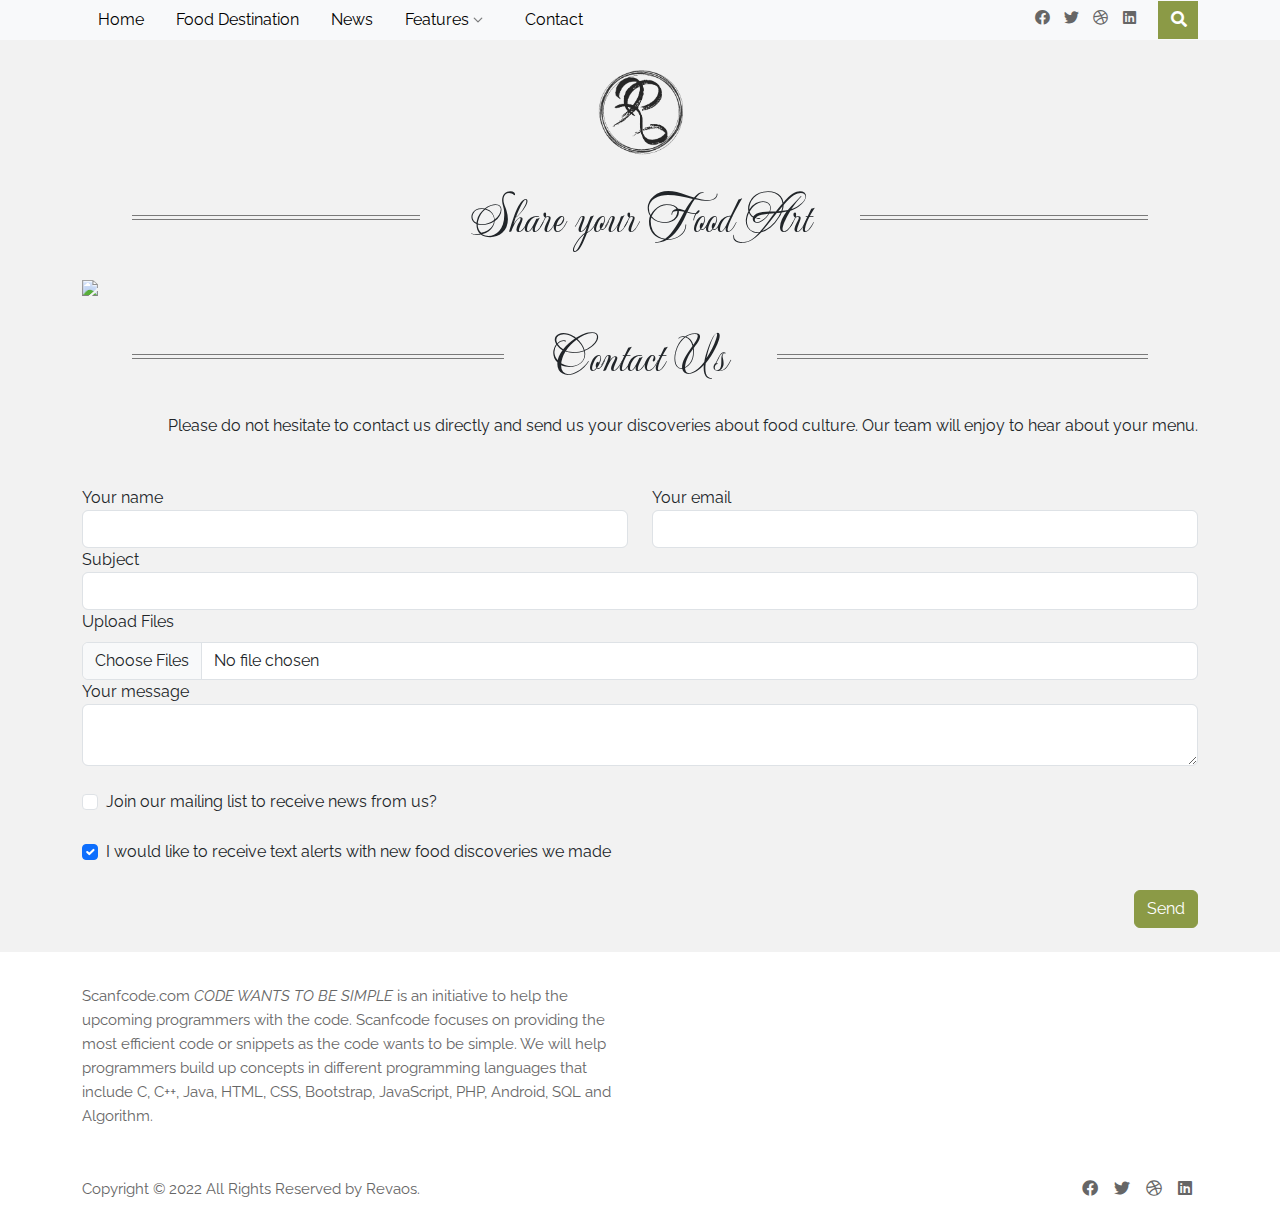
==== commit a98a7b1b: "push" ====
--- a/html/contact.html
+++ b/html/contact.html
@@ -307,7 +307,7 @@
       </div>
 
 
-	  <footer class="site-footer">
+	  <footer class="site-footer bg-white">
 		<div class="container">
 		  <div class="row">
 			<div class="col-sm-12 col-md-6">
--- a/html/css/style.css
+++ b/html/css/style.css
@@ -195,11 +195,14 @@
 
 .site-footer
 {
-  background-color:var(--bs-primary);
-  padding:45px 0 20px;
+  /* background-color:var(--bs-primary); */
+  background-color: #fff!important;
+  /* padding:45px 0 20px; */
   font-size:15px;
   line-height:24px;
-  color:#ffffff;
+  /* color:#ffffff; */
+  color: rgb(102, 102, 102);
+
 }
 .site-footer hr
 {
@@ -220,7 +223,8 @@
 }
 .site-footer a
 {
-  color:#ffffff;
+  /* color:#ffffff; */
+  color: rgb(102, 102, 102);
 }
 .site-footer a:hover
 {
@@ -833,4 +837,13 @@
 .img-fluid {
   max-width: 100%;
   height: auto;
+}
+
+.text-center {
+  text-align: right!important;
+}
+
+.col-lg-7 {
+  flex: 0 0 auto;
+ 
 }